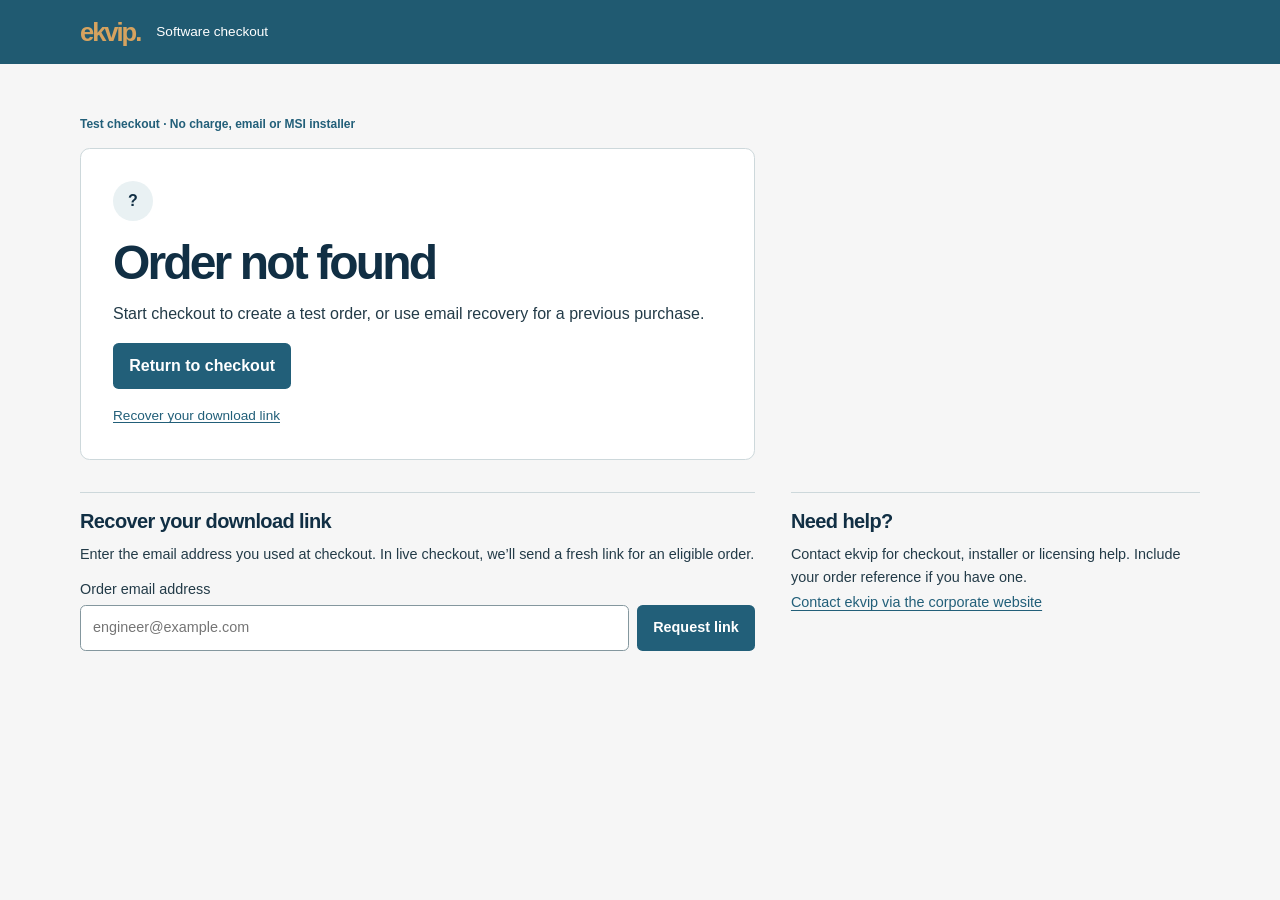
==== confirmation.html @ 77d15090 "Build ekvip MCP purchase prototype" ====
<!doctype html>
<html lang="en">
<head>
  <meta charset="utf-8">
  <meta name="viewport" content="width=device-width, initial-scale=1">
  <title>Order confirmation | ekvip TwinCAT MCP Server</title>
  <link rel="stylesheet" href="confirmation.css">
  <script src="confirmation.js" defer></script>
</head>
<body>
  <header class="order-header">
    <div class="order-shell"><span class="order-brand">ekvip<span>.</span></span><span>Software checkout</span></div>
  </header>
  <main class="order-shell order-main">
    <p class="prototype">Test checkout · No charge, email or MSI installer</p>
    <div class="order-grid">
      <section class="order-primary" aria-labelledby="order-title">
        <div class="order-intro">
          <span class="status-icon" id="status-icon" aria-hidden="true">…</span>
          <div role="status" aria-atomic="true">
            <h1 id="order-title">Checking your order</h1>
            <p id="order-message">Looking for a test payment in this browser tab.</p>
          </div>
          <noscript><p>Enable JavaScript to view the simulated order status.</p></noscript>
          <div id="paid-actions" hidden>
            <a class="order-button" id="download" download="ekvip-mcp-download-demo.txt">Download Windows MSI <span aria-hidden="true">↓</span></a>
            <p class="supporting">Windows installer (.msi) · In this demo, the button downloads a sample text file.</p>
            <div class="download-alert" id="download-alert" hidden>
              <p role="status" id="download-error"></p>
              <button type="button" class="order-button" id="retry-download">Retry download</button>
            </div>
            <p class="supporting" id="download-status" role="status"></p>
            <button type="button" id="download-again" class="text-button" hidden>Download again</button>
          </div>
          <a class="order-button" id="return-to-checkout" href="mcp.html#purchase" hidden>Return to checkout</a>
          <a class="recovery-link" id="recovery-link" href="#recovery">Recover your download link</a>
        </div>
        <section class="install" id="install" aria-labelledby="install-title" hidden>
          <h2 id="install-title">Install and connect</h2>
          <ol>
            <li><strong>Download the MSI.</strong> Save it to your Windows engineering workstation.</li>
            <li><strong>Run the installer.</strong> Open the MSI and follow the setup wizard.</li>
            <li><strong>Connect your AI assistant.</strong> Configure your supported MCP client on the workstation.</li>
          </ol>
          <details class="quick-start">
            <summary>Quick-start guide</summary>
            <p>Use a development or controlled test workstation. Have TwinCAT 3 and a supported MCP client available, then follow the installer prompts and configure the client using the settings provided with the release. Start with a test project and review any AI-assisted changes before use.</p>
            <p class="supporting">Prototype guide. Supported versions and client-specific settings are pending verification.</p>
          </details>
        </section>
      </section>
      <aside class="order-summary" aria-labelledby="summary-title" id="order-summary" hidden>
        <h2 id="summary-title">Order summary</h2>
        <p class="summary-product">ekvip TwinCAT MCP Server</p>
        <dl>
          <div><dt>Test order</dt><dd id="order-id"></dd></div>
          <div><dt>Subscription</dt><dd>€29.99 / month</dd></div>
          <div><dt>Charged</dt><dd>€0.00 (test)</dd></div>
        </dl>
        <p class="receipt" id="receipt" role="status"></p>
      </aside>
    </div>
    <div class="order-help">
      <section id="recovery" aria-labelledby="recovery-title">
        <h2 id="recovery-title">Recover your download link</h2>
        <p>Enter the email address you used at checkout. In live checkout, we’ll send a fresh link for an eligible order.</p>
        <form id="recovery-form">
          <label for="recovery-email">Order email address</label>
          <div class="recovery-fields">
            <input id="recovery-email" type="email" placeholder="engineer@example.com" autocomplete="off" required>
            <button type="submit" class="order-button">Request link</button>
          </div>
        </form>
        <p class="supporting" id="recovery-status" role="status"></p>
      </section>
      <section aria-labelledby="support-title">
        <h2 id="support-title">Need help?</h2>
        <p>Contact ekvip for checkout, installer or licensing help. Include your order reference if you have one.</p>
        <a href="https://ekvip.com/en">Contact ekvip via the corporate website</a>
      </section>
    </div>
  </main>
</body>
</html>
---- confirmation.css ----
:root {
  --ink: #112f44;
  --blue: #225f79;
  --gold: #d6a35f;
  --muted: #51636d;
  --line: #cdd8db;
  color: #233b48;
  background: #f6f6f6;
  font: 1rem/1.6 Verdana, "Verdana Ref", sans-serif;
}

*, *::before, *::after { box-sizing: border-box; }
[hidden] { display: none !important; }
body, h1, h2, p, dl, dd { margin: 0; }
h1, h2 { color: var(--ink); line-height: 1.2; }
h1 { font-size: clamp(1.9rem, 5vw, 3rem); letter-spacing: -.06em; }
h2 { font-size: 1.25rem; letter-spacing: -.03em; }
p { margin-block-start: .6rem; }
a { color: var(--blue); text-underline-offset: .18em; }
button, input { font: inherit; }
button, summary { cursor: pointer; }
:focus-visible { outline: 2px solid var(--blue); outline-offset: 4px; }
.order-shell { width: min(calc(100% - 2rem), 70rem); margin-inline: auto; }
.order-header { background: #205a71; color: white; }
.order-header .order-shell { display: flex; align-items: center; gap: 1rem; min-height: 64px; font-size: .85rem; }
.order-brand { color: var(--gold); font-size: 1.6rem; font-weight: 700; letter-spacing: -.08em; }
.order-main { padding-block: clamp(1.3rem, 4vw, 3.5rem); }
.prototype { color: var(--blue); margin: 0 0 .85rem; font-size: .75rem; font-weight: 700; }
.order-grid, .order-help { display: grid; grid-template-columns: minmax(0, 1.65fr) minmax(0, 1fr); gap: clamp(1rem, 3vw, 2.25rem); }
.order-grid { align-items: start; }
.order-primary, .order-summary { background: white; border: 1px solid var(--line); border-radius: .6rem; overflow-wrap: anywhere; }
.order-intro, .install, .order-summary { padding: clamp(1rem, 3vw, 2rem); }
.status-icon { display: grid; place-items: center; width: 2.5rem; height: 2.5rem; border-radius: 50%; margin-bottom: .8rem; font-weight: 700; background: #e9f1f3; color: var(--ink); }
.status-icon[data-tone="success"] { background: #e1eee8; color: #245a41; }
.status-icon[data-tone="error"] { background: #f7e9e6; color: #8b3026; }
.order-button { display: inline-flex; justify-content: center; align-items: center; gap: .65rem; max-width: 100%; min-height: 46px; border: 1px solid transparent; border-radius: .35rem; padding: .6rem .95rem; background: var(--blue); color: white; text-decoration: none; font-weight: 700; text-align: center; }
.order-button:hover { background: var(--ink); }
.order-intro .order-button { margin-top: 1rem; }
.supporting { color: var(--muted); font-size: .8rem; }
.supporting:empty { display: none; }
.recovery-link { display: block; width: fit-content; margin-top: 1rem; font-size: .85rem; }
.text-button { margin-top: .4rem; padding: 0; border: 0; background: transparent; color: var(--blue); text-decoration: underline; font-size: .85rem; }
.download-alert { margin-top: 1rem; padding: .8rem; background: #fff6e6; border-inline-start: 3px solid var(--gold); }
.download-alert p { margin: 0; }
.install { border-block-start: 1px solid var(--line); }
.install ol { padding-inline-start: 1.35rem; }
.install li + li { margin-top: .45rem; }
.quick-start { border-block-start: 1px solid var(--line); padding-top: .85rem; }
.quick-start summary { width: fit-content; color: var(--blue); font-weight: 700; }
.order-summary { border-block-start: 4px solid var(--gold); }
.summary-product { font-weight: 700; }
.order-summary dl { margin-top: .85rem; font-size: .85rem; }
.order-summary dl div { display: flex; justify-content: space-between; gap: .65rem; padding-block: .5rem; border-block-start: 1px solid var(--line); }
.order-summary dd { text-align: end; }
.receipt { background: #e9f1f3; padding: .75rem; font-size: .85rem; }
.order-help { margin-top: 2rem; }
.order-help section { border-block-start: 1px solid var(--line); padding-top: 1rem; }
.order-help p, .order-help a, .order-help form { font-size: .9rem; }
.order-help form { margin-top: .75rem; }
.recovery-fields { display: flex; gap: .5rem; flex-wrap: wrap; margin-top: .25rem; }
.recovery-fields input { flex: 1 1 12rem; min-width: 0; min-height: 46px; border: 1px solid #84979e; border-radius: .35rem; padding: .6rem .75rem; }
@media (max-width: 48rem) {
  .order-grid, .order-help { grid-template-columns: minmax(0, 1fr); }
  .order-intro .order-button { width: 100%; }
}
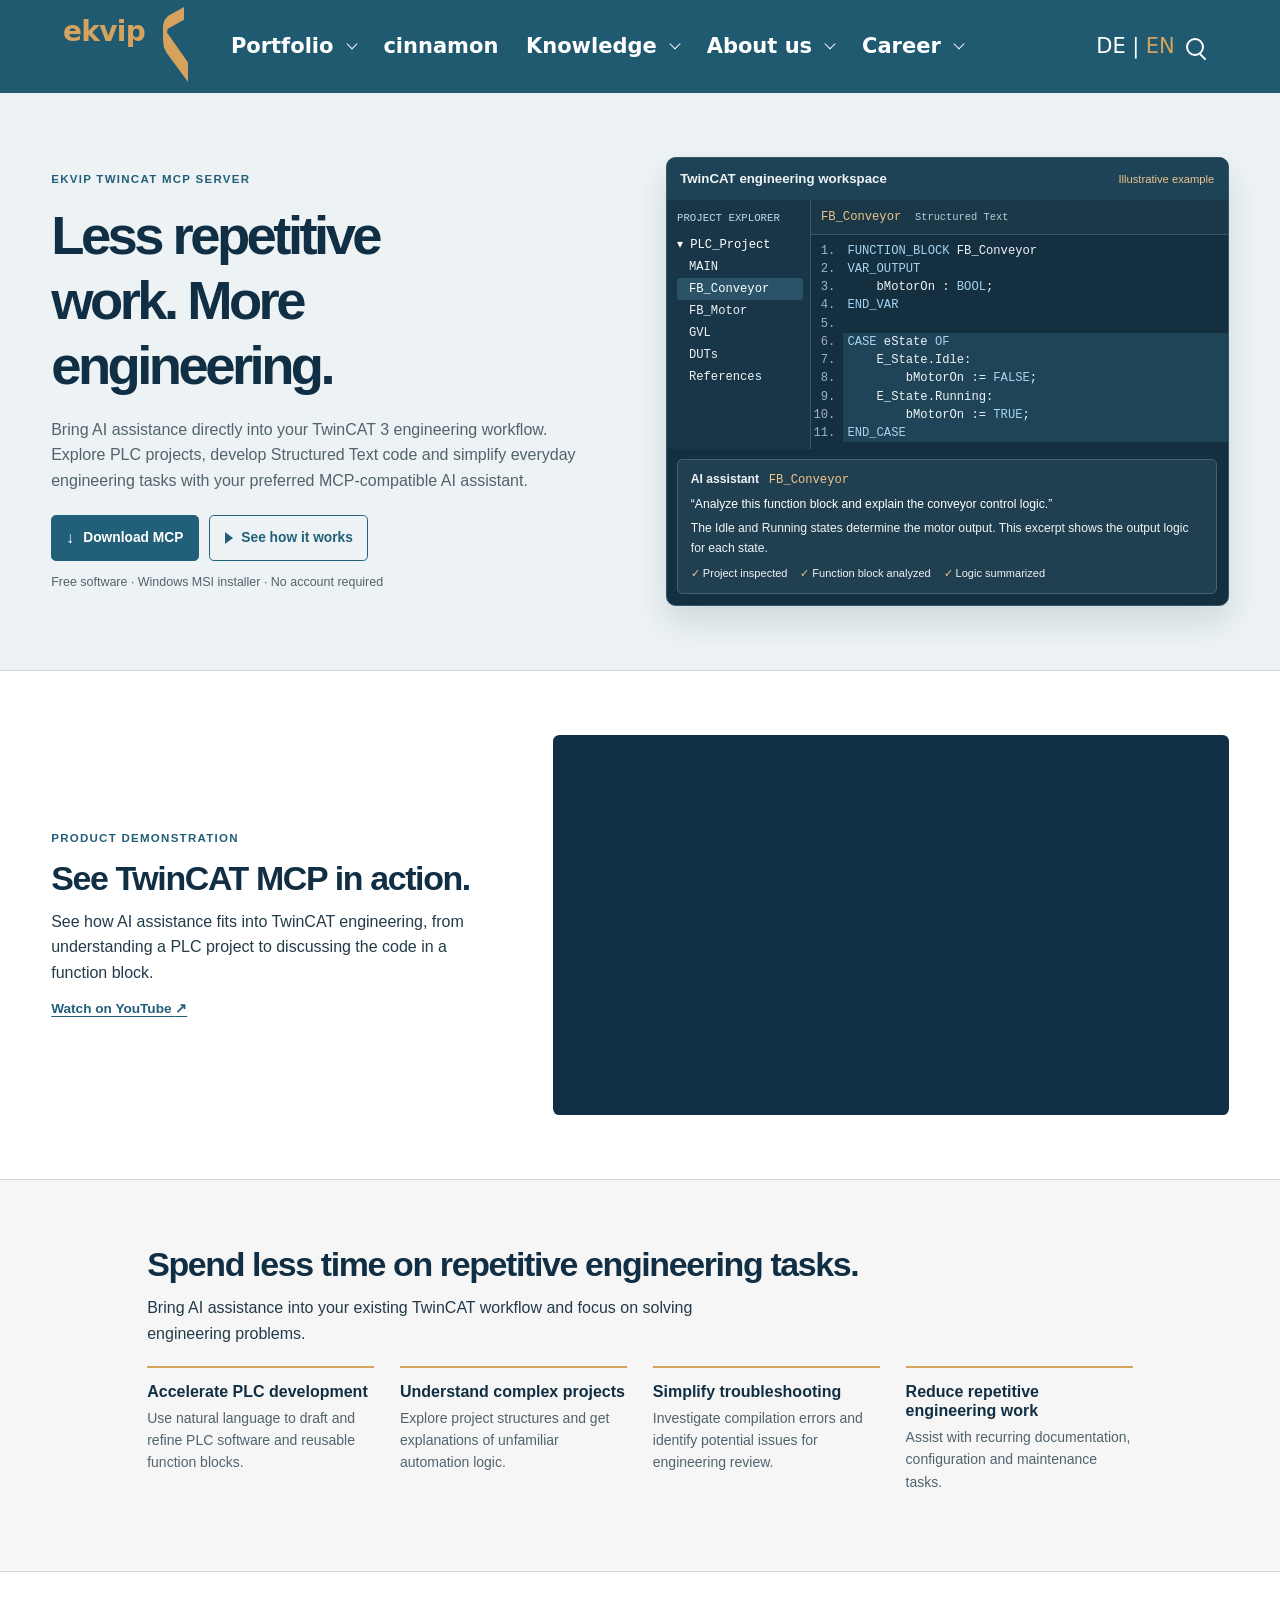
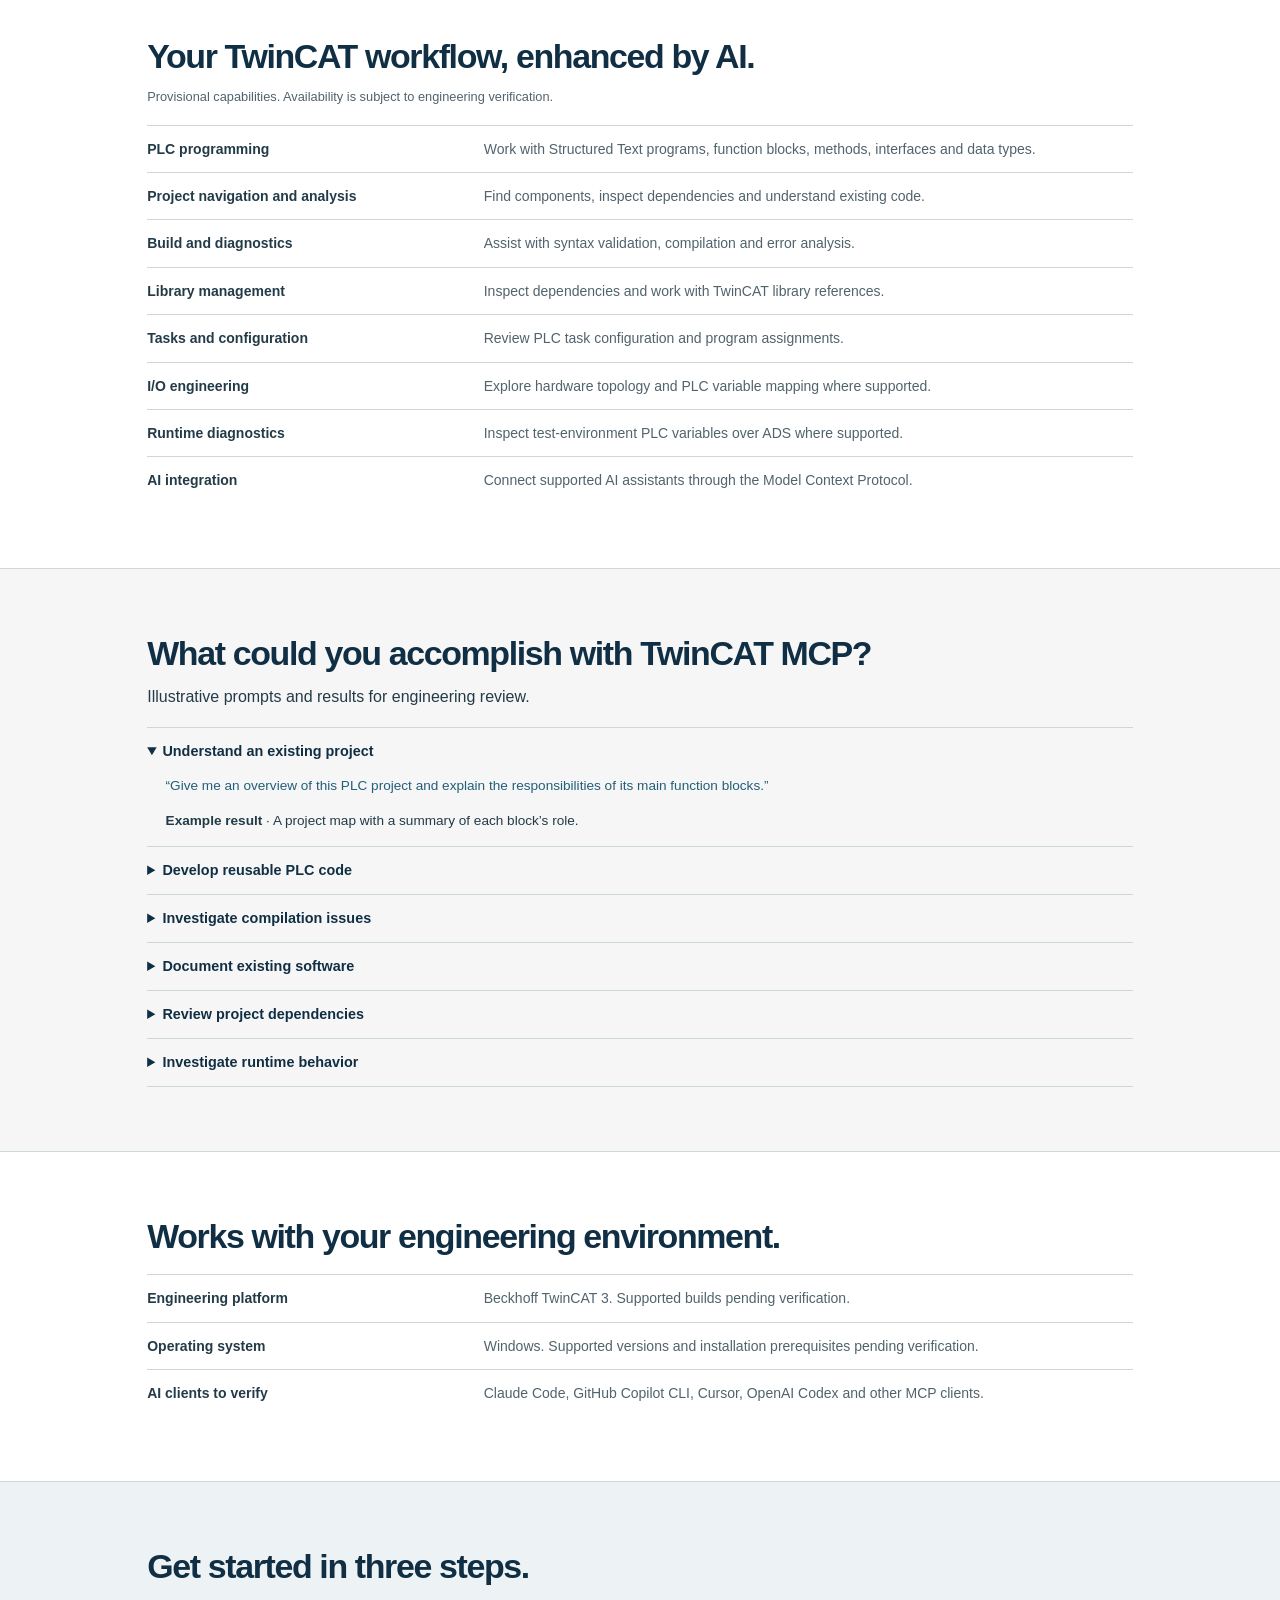
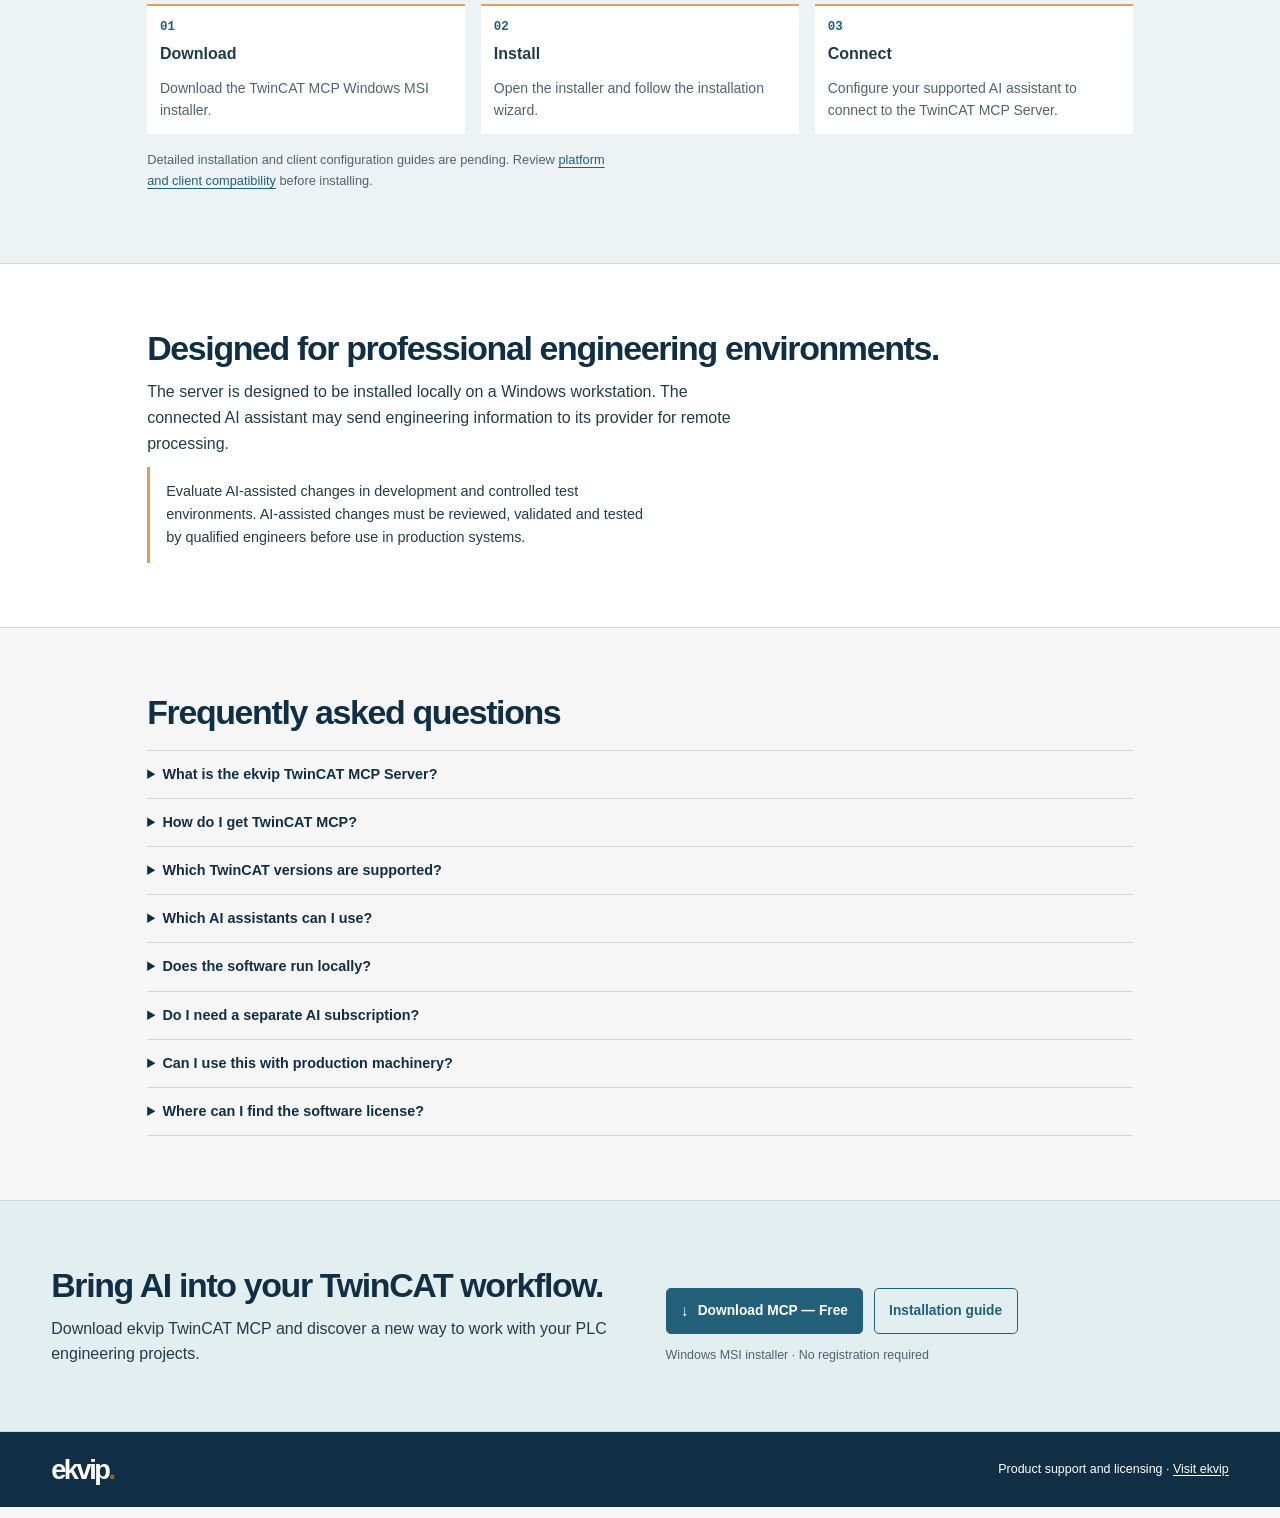
==== commit 53879e46: "Redesign TwinCAT MCP page for free downloads" ====
--- a/confirmation.html
+++ b/confirmation.html
@@ -3,82 +3,10 @@
 <head>
   <meta charset="utf-8">
   <meta name="viewport" content="width=device-width, initial-scale=1">
-  <title>Order confirmation | ekvip TwinCAT MCP Server</title>
-  <link rel="stylesheet" href="confirmation.css">
-  <script src="confirmation.js" defer></script>
+  <meta http-equiv="refresh" content="0; url=mcp.html">
+  <title>ekvip TwinCAT MCP Server</title>
 </head>
 <body>
-  <header class="order-header">
-    <div class="order-shell"><span class="order-brand">ekvip<span>.</span></span><span>Software checkout</span></div>
-  </header>
-  <main class="order-shell order-main">
-    <p class="prototype">Test checkout · No charge, email or MSI installer</p>
-    <div class="order-grid">
-      <section class="order-primary" aria-labelledby="order-title">
-        <div class="order-intro">
-          <span class="status-icon" id="status-icon" aria-hidden="true">…</span>
-          <div role="status" aria-atomic="true">
-            <h1 id="order-title">Checking your order</h1>
-            <p id="order-message">Looking for a test payment in this browser tab.</p>
-          </div>
-          <noscript><p>Enable JavaScript to view the simulated order status.</p></noscript>
-          <div id="paid-actions" hidden>
-            <a class="order-button" id="download" download="ekvip-mcp-download-demo.txt">Download Windows MSI <span aria-hidden="true">↓</span></a>
-            <p class="supporting">Windows installer (.msi) · In this demo, the button downloads a sample text file.</p>
-            <div class="download-alert" id="download-alert" hidden>
-              <p role="status" id="download-error"></p>
-              <button type="button" class="order-button" id="retry-download">Retry download</button>
-            </div>
-            <p class="supporting" id="download-status" role="status"></p>
-            <button type="button" id="download-again" class="text-button" hidden>Download again</button>
-          </div>
-          <a class="order-button" id="return-to-checkout" href="mcp.html#purchase" hidden>Return to checkout</a>
-          <a class="recovery-link" id="recovery-link" href="#recovery">Recover your download link</a>
-        </div>
-        <section class="install" id="install" aria-labelledby="install-title" hidden>
-          <h2 id="install-title">Install and connect</h2>
-          <ol>
-            <li><strong>Download the MSI.</strong> Save it to your Windows engineering workstation.</li>
-            <li><strong>Run the installer.</strong> Open the MSI and follow the setup wizard.</li>
-            <li><strong>Connect your AI assistant.</strong> Configure your supported MCP client on the workstation.</li>
-          </ol>
-          <details class="quick-start">
-            <summary>Quick-start guide</summary>
-            <p>Use a development or controlled test workstation. Have TwinCAT 3 and a supported MCP client available, then follow the installer prompts and configure the client using the settings provided with the release. Start with a test project and review any AI-assisted changes before use.</p>
-            <p class="supporting">Prototype guide. Supported versions and client-specific settings are pending verification.</p>
-          </details>
-        </section>
-      </section>
-      <aside class="order-summary" aria-labelledby="summary-title" id="order-summary" hidden>
-        <h2 id="summary-title">Order summary</h2>
-        <p class="summary-product">ekvip TwinCAT MCP Server</p>
-        <dl>
-          <div><dt>Test order</dt><dd id="order-id"></dd></div>
-          <div><dt>Subscription</dt><dd>€29.99 / month</dd></div>
-          <div><dt>Charged</dt><dd>€0.00 (test)</dd></div>
-        </dl>
-        <p class="receipt" id="receipt" role="status"></p>
-      </aside>
-    </div>
-    <div class="order-help">
-      <section id="recovery" aria-labelledby="recovery-title">
-        <h2 id="recovery-title">Recover your download link</h2>
-        <p>Enter the email address you used at checkout. In live checkout, we’ll send a fresh link for an eligible order.</p>
-        <form id="recovery-form">
-          <label for="recovery-email">Order email address</label>
-          <div class="recovery-fields">
-            <input id="recovery-email" type="email" placeholder="engineer@example.com" autocomplete="off" required>
-            <button type="submit" class="order-button">Request link</button>
-          </div>
-        </form>
-        <p class="supporting" id="recovery-status" role="status"></p>
-      </section>
-      <section aria-labelledby="support-title">
-        <h2 id="support-title">Need help?</h2>
-        <p>Contact ekvip for checkout, installer or licensing help. Include your order reference if you have one.</p>
-        <a href="https://ekvip.com/en">Contact ekvip via the corporate website</a>
-      </section>
-    </div>
-  </main>
+  <p><a href="mcp.html">Go to ekvip TwinCAT MCP Server downloads</a></p>
 </body>
 </html>
